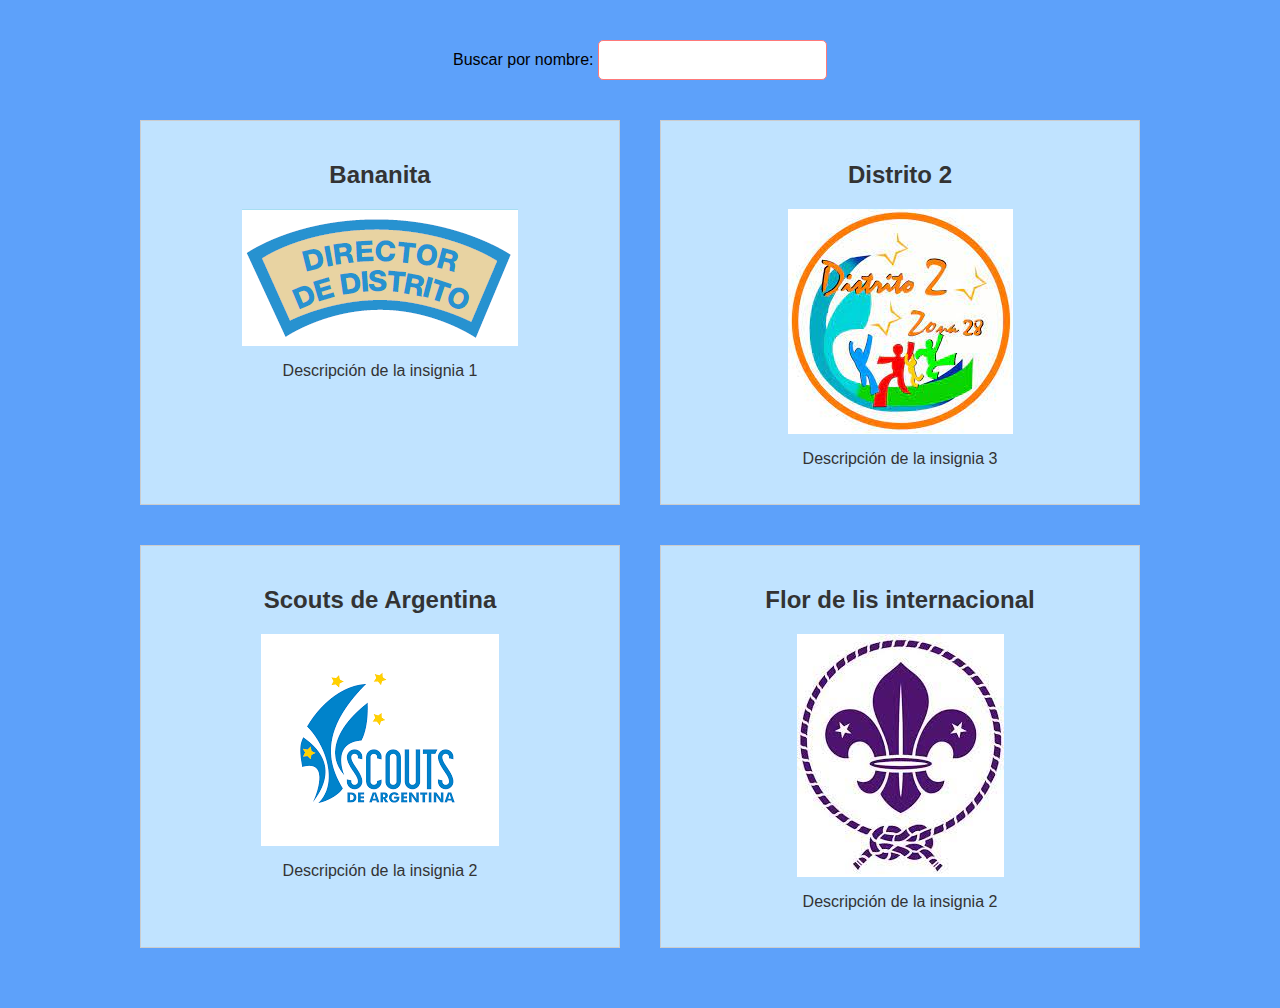
==== index.html @ eb1df932 "subida" ====
<!DOCTYPE html>
<html lang="es">
<head>
  <meta charset="UTF-8">
  <meta name="viewport" content="width=device-width, initial-scale=1.0">
  <link rel="stylesheet" href="style.css">
  <title>Insignias</title>
</head>
<body>

  <div id="buscador-container">
    <label for="buscador">Buscar por nombre:</label>
    <input type="text" id="buscador" oninput="buscadorPorFiltro()">
  </div>

  <div id="insignias-list"></div>

  <script src="index.js"></script>
</body>
</html>
---- style.css ----
body {
    font-family: 'Arial', sans-serif;
    margin: 20px;
    padding: 20px;
    display: flex;
    flex-direction: column;
    align-items: center;
    justify-content: center;
    min-height: 100vh;
    background-color: #5da1fa;
  }
  
  #buscador-container {
    margin-bottom: 20px;
  }
  
  #buscador {
    padding: 10px;
    font-size: 16px;
    border: 1px solid #ff7979;
    border-radius: 5px;
  }
  
  ul {
    list-style-type: none;
    padding: 0;
    margin: 0;
    display: flex;
    flex-wrap: wrap;
    justify-content: center;
  }
  
  li {
    border: 1px solid #ccc;
    margin: 20px;
    padding: 20px;
    box-sizing: border-box;
    width: 80%;
    max-width: 800px;
    background-color: #c0e3ff;
    cursor: pointer;
    transition: transform 0.3s ease-in-out;
    overflow: hidden; /* Evita que el fondo blanco se vea al agrandar */
  }
  
  li:hover {
    transform: scale(1.05);
  }
  
  img {
    max-width: 100%;
    height: auto;
    display: block;
    margin: 0 auto;
    transition: transform 0.3s ease-in-out;
  }
  
  li img:hover {
    transform: scale(1.3); /* Efecto de zoom al pasar el ratón sobre la imagen */
  }
  
  h2, p {
    text-align: center;
    color: #333; /* Cambiado el color del texto para que sea más oscuro */
  }
  
  /* Estilos responsivos */
  @media screen and (min-width: 768px) {
    li {
      width: 60%;
    }
  }
  
  @media screen and (min-width: 992px) {
    li {
      width: 50%;
    }
  }
  
  @media screen and (min-width: 1200px) {
    li {
      width: 40%;
    }
  }
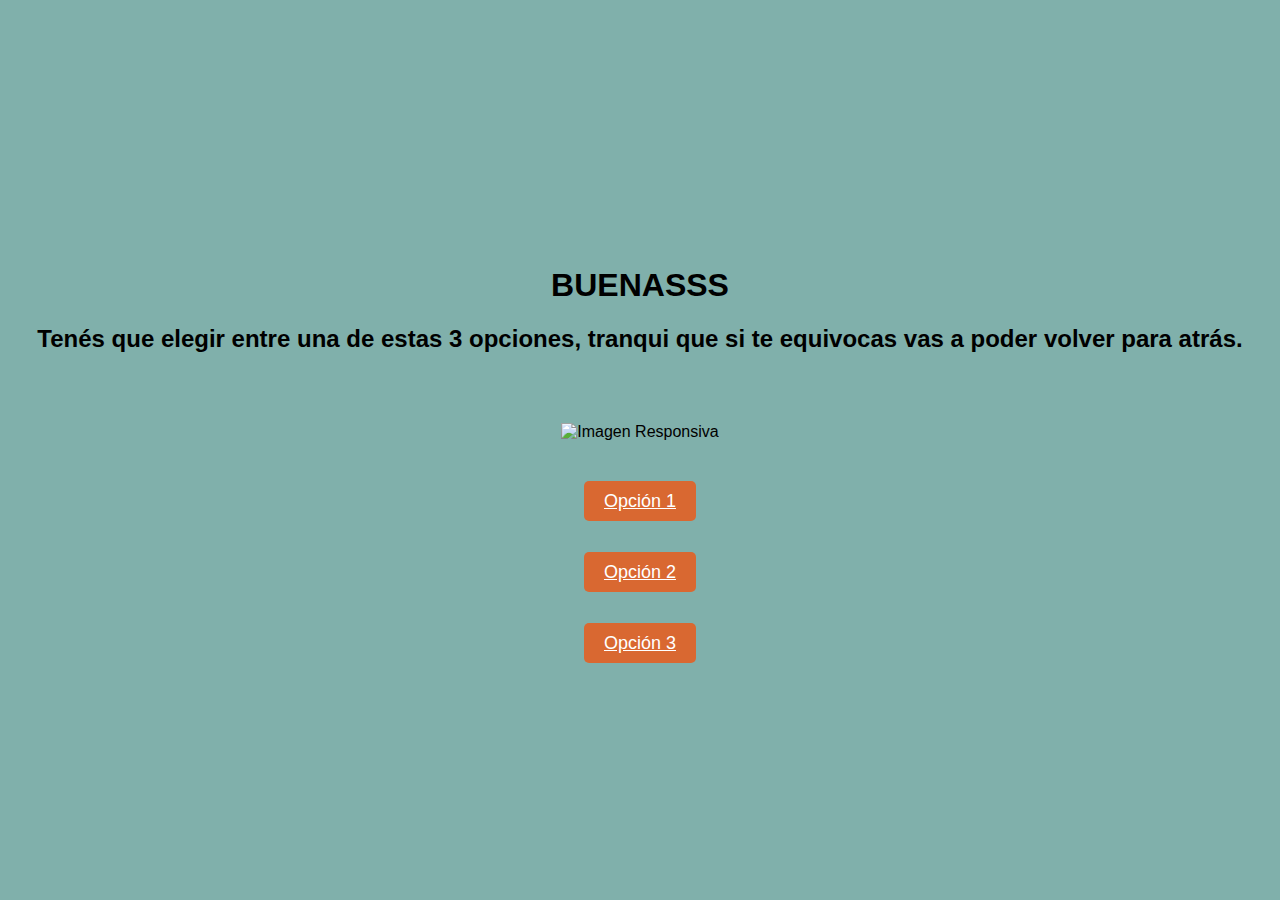
==== commit 96cd4719: "3" ====
--- a/index.html
+++ b/index.html
@@ -1,20 +1,25 @@
 <!DOCTYPE html>
 <html lang="es">
 <head>
-  <meta charset="UTF-8">
-  <meta name="viewport" content="width=device-width, initial-scale=1.0">
-  <link rel="stylesheet" href="style.css">
-  <title>Insignias</title>
+    <meta charset="UTF-8">
+    <meta name="viewport" content="width=device-width, initial-scale=1.0">
+    <link rel="stylesheet" href="style.css">
+    <title>JP</title>
 </head>
 <body>
-
-  <div id="buscador-container">
-    <label for="buscador">Buscar por nombre:</label>
-    <input type="text" id="buscador" oninput="buscadorPorFiltro()">
-  </div>
-
-  <div id="insignias-list"></div>
-
-  <script src="index.js"></script>
+    <div class="container">
+        <h1>BUENASSS</h1>
+        <h2>Tenés que elegir entre una de estas 3 opciones, tranqui que si te equivocas vas a poder volver para atrás.</h2>
+        <img src="maxi.png" alt="Imagen Responsiva" class="responsive-image">
+        <div class="btn-container">
+            <a href="page1.html" class="btn">Opción 1</a>
+        </div>
+        <div class="btn-container">
+          <a href="page2.html" class="btn">Opción 2</a>
+      </div>
+      <div class="btn-container">
+        <a href="page3.html" class="btn">Opción 3</a>
+    </div>
+    </div>
 </body>
-</html>
+</html>--- a/style.css
+++ b/style.css
@@ -1,85 +1,87 @@
+/* Estilos para la lista */
+ul {
+  list-style-type: disc;
+  padding-left: 20px;
+  font-size: 18px;
+  margin-top: 20px;
+}
+
+li {
+  margin-bottom: 10px;
+}
+h1{
+  padding-top: 50px;
+}
+/* Resto de estilos */
 body {
-    font-family: 'Arial', sans-serif;
-    margin: 20px;
-    padding: 20px;
-    display: flex;
-    flex-direction: column;
-    align-items: center;
-    justify-content: center;
-    min-height: 100vh;
-    background-color: #5da1fa;
+  font-family: Arial, sans-serif;
+  margin: 0;
+  padding: 0;
+  background-color: #80b0ab;
+  display: flex;
+  justify-content: center;
+  align-items: center;
+  height: 100vh;
+}
+
+.container {
+  text-align: center;
+  max-width: 100%;
+  padding: 20px;
+}
+
+.responsive-image {
+  max-width: 100%;
+  height: auto;
+  margin-bottom: 50px;
+  margin-top: 50px;
+}
+
+.btn-container {
+  text-align: center;
+  margin-bottom: 50px;
+}
+
+.btn {
+  background-color: #d96831;
+  color: #fff;
+  font-size: 18px;
+  padding: 10px 20px;
+  border: none;
+  border-radius: 5px;
+  cursor: pointer;
+}
+.btnA {
+  background-color: #7e087e;
+  color: #fff;
+  font-size: 18px;
+  padding: 10px 20px;
+  border: none;
+  border-radius: 5px;
+  cursor: pointer;
+}
+.btnR {
+  background-color: #68bf57;
+  color: #fff;
+  font-size: 18px;
+  padding: 10px 20px;
+  border: none;
+  border-radius: 5px;
+  cursor: pointer;
+}
+
+/* Estilos para dispositivos con pantalla pequeña (menos de 768px) */
+@media (max-width: 767px) {
+  .container {
+      padding: 10px;
   }
-  
-  #buscador-container {
-    margin-bottom: 20px;
+  .btn {
+      font-size: 16px;
   }
-  
-  #buscador {
-    padding: 10px;
-    font-size: 16px;
-    border: 1px solid #ff7979;
-    border-radius: 5px;
-  }
-  
-  ul {
-    list-style-type: none;
-    padding: 0;
-    margin: 0;
-    display: flex;
-    flex-wrap: wrap;
-    justify-content: center;
-  }
-  
-  li {
-    border: 1px solid #ccc;
-    margin: 20px;
-    padding: 20px;
-    box-sizing: border-box;
-    width: 80%;
-    max-width: 800px;
-    background-color: #c0e3ff;
-    cursor: pointer;
-    transition: transform 0.3s ease-in-out;
-    overflow: hidden; /* Evita que el fondo blanco se vea al agrandar */
-  }
-  
-  li:hover {
-    transform: scale(1.05);
-  }
-  
-  img {
-    max-width: 100%;
-    height: auto;
-    display: block;
-    margin: 0 auto;
-    transition: transform 0.3s ease-in-out;
-  }
-  
-  li img:hover {
-    transform: scale(1.3); /* Efecto de zoom al pasar el ratón sobre la imagen */
-  }
-  
-  h2, p {
-    text-align: center;
-    color: #333; /* Cambiado el color del texto para que sea más oscuro */
-  }
-  
-  /* Estilos responsivos */
-  @media screen and (min-width: 768px) {
-    li {
-      width: 60%;
-    }
-  }
-  
-  @media screen and (min-width: 992px) {
-    li {
-      width: 50%;
-    }
-  }
-  
-  @media screen and (min-width: 1200px) {
-    li {
-      width: 40%;
-    }
-  }
-  +}
+
+/* Estilos para centrar el elemento de audio horizontalmente */
+.center-audio {
+  margin: 0 auto;
+  display: block;
+}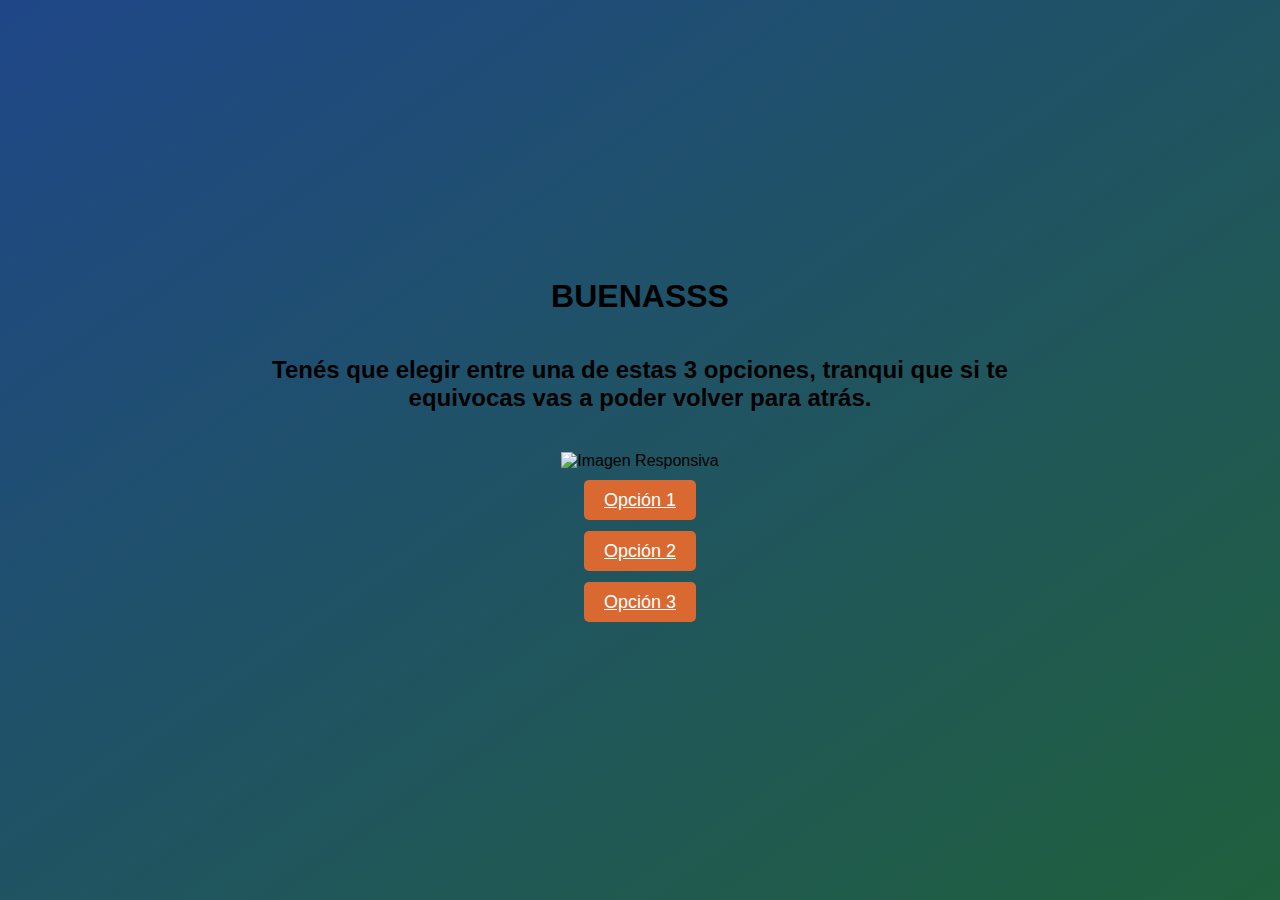
==== commit 0659ce4a: "4" ====
--- a/index.html
+++ b/index.html
@@ -1,25 +1,28 @@
 <!DOCTYPE html>
 <html lang="es">
+
 <head>
-    <meta charset="UTF-8">
-    <meta name="viewport" content="width=device-width, initial-scale=1.0">
-    <link rel="stylesheet" href="style.css">
-    <title>JP</title>
+  <meta charset="UTF-8">
+  <meta name="viewport" content="width=device-width, initial-scale=1.0">
+  <link rel="stylesheet" href="style.css">
+  <title>JP</title>
 </head>
+
 <body>
-    <div class="container">
-        <h1>BUENASSS</h1>
-        <h2>Tenés que elegir entre una de estas 3 opciones, tranqui que si te equivocas vas a poder volver para atrás.</h2>
-        <img src="maxi.png" alt="Imagen Responsiva" class="responsive-image">
-        <div class="btn-container">
-            <a href="page1.html" class="btn">Opción 1</a>
-        </div>
-        <div class="btn-container">
-          <a href="page2.html" class="btn">Opción 2</a>
-      </div>
-      <div class="btn-container">
-        <a href="page3.html" class="btn">Opción 3</a>
+  <div class="container">
+    <h1>BUENASSS</h1>
+    <h2>Tenés que elegir entre una de estas 3 opciones, tranqui que si te equivocas vas a poder volver para atrás.</h2>
+    <img src="maxi.png" alt="Imagen Responsiva" class="responsive-image">
+    <div class="btn-container">
+      <a href="page1.html" class="btn">Opción 1</a>
     </div>
+    <div class="btn-container">
+      <a href="page2.html" class="btn">Opción 2</a>
     </div>
+    <div class="btn-container">
+      <a href="page3.html" class="btn">Opción 3</a>
+    </div>
+  </div>
 </body>
-</html>+
+</html>
--- a/style.css
+++ b/style.css
@@ -1,45 +1,34 @@
-/* Estilos para la lista */
-ul {
-  list-style-type: disc;
-  padding-left: 20px;
-  font-size: 18px;
-  margin-top: 20px;
-}
-
-li {
-  margin-bottom: 10px;
-}
-h1{
-  padding-top: 50px;
-}
 /* Resto de estilos */
 body {
   font-family: Arial, sans-serif;
   margin: 0;
   padding: 0;
-  background-color: #80b0ab;
+  background: linear-gradient(to bottom right, #1f4788, #20603d);
   display: flex;
   justify-content: center;
   align-items: center;
-  height: 100vh;
+  min-height: 100vh;
 }
 
 .container {
   text-align: center;
-  max-width: 100%;
+  max-width: 800px;
   padding: 20px;
+  display: flex;
+  flex-direction: column; /* Alinear los elementos en columna */
+  align-items: center; /* Centrar los elementos horizontalmente */
 }
 
 .responsive-image {
   max-width: 100%;
   height: auto;
-  margin-bottom: 50px;
-  margin-top: 50px;
+  margin-bottom: 20px;
+  margin-top: 20px;
 }
 
 .btn-container {
   text-align: center;
-  margin-bottom: 50px;
+  margin-bottom: 30px;
 }
 
 .btn {
@@ -50,38 +39,16 @@
   border: none;
   border-radius: 5px;
   cursor: pointer;
-}
-.btnA {
-  background-color: #7e087e;
-  color: #fff;
-  font-size: 18px;
-  padding: 10px 20px;
-  border: none;
-  border-radius: 5px;
-  cursor: pointer;
-}
-.btnR {
-  background-color: #68bf57;
-  color: #fff;
-  font-size: 18px;
-  padding: 10px 20px;
-  border: none;
-  border-radius: 5px;
-  cursor: pointer;
+  margin-top: 10px;
 }
 
 /* Estilos para dispositivos con pantalla pequeña (menos de 768px) */
 @media (max-width: 767px) {
   .container {
-      padding: 10px;
+    padding: 10px;
   }
+
   .btn {
-      font-size: 16px;
+    font-size: 16px;
   }
 }
-
-/* Estilos para centrar el elemento de audio horizontalmente */
-.center-audio {
-  margin: 0 auto;
-  display: block;
-}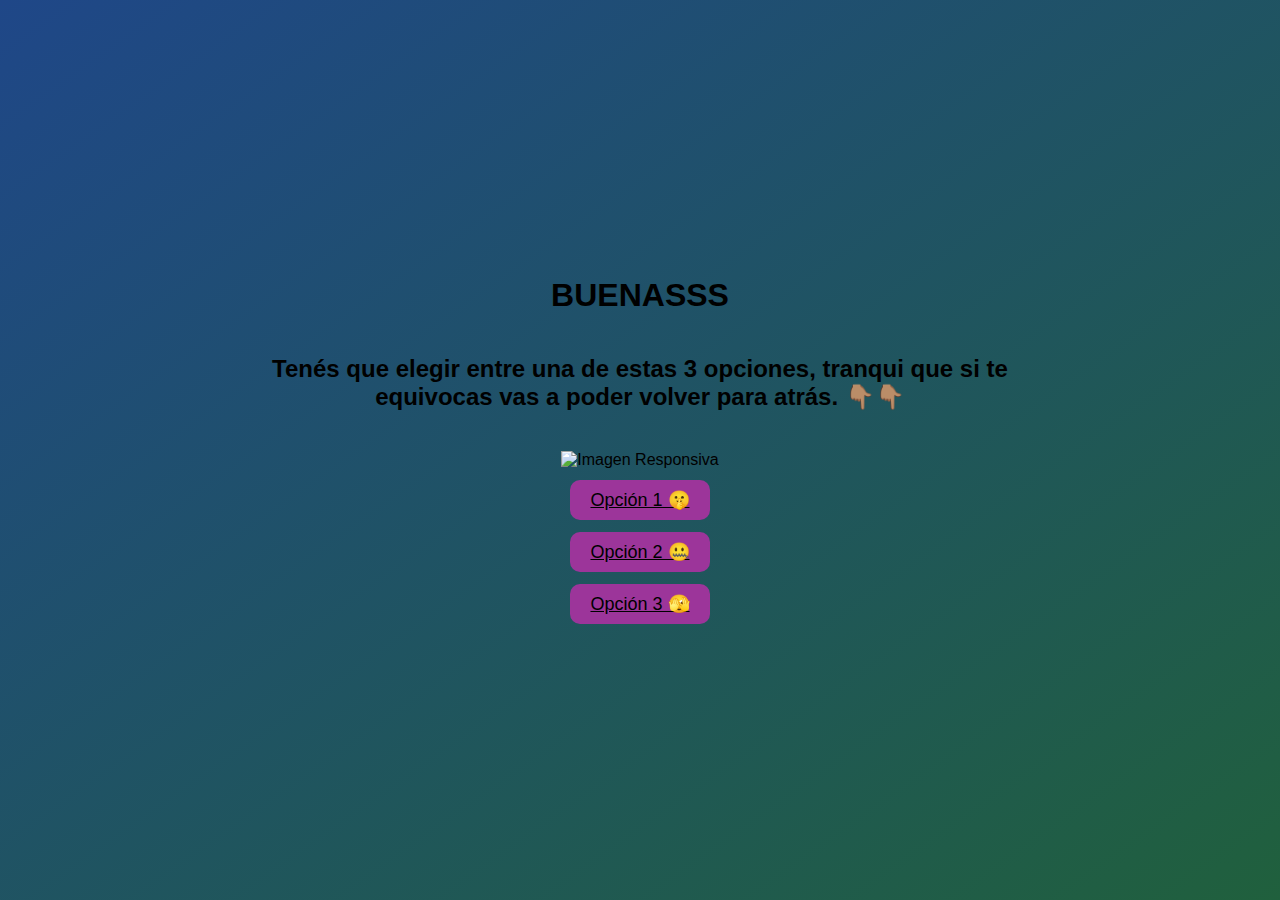
==== commit 52e43ffe: "7" ====
--- a/index.html
+++ b/index.html
@@ -5,22 +5,23 @@
   <meta charset="UTF-8">
   <meta name="viewport" content="width=device-width, initial-scale=1.0">
   <link rel="stylesheet" href="style.css">
-  <title>JP</title>
+  <link rel="icon" href="sombrero-de-santa.png" type="image/png">
+  <title>AmigoInvisible</title>
 </head>
 
 <body>
   <div class="container">
     <h1>BUENASSS</h1>
-    <h2>Tenés que elegir entre una de estas 3 opciones, tranqui que si te equivocas vas a poder volver para atrás.</h2>
+    <h2>Tenés que elegir entre una de estas 3 opciones, tranqui que si te equivocas vas a poder volver para atrás. 👇🏽👇🏽</h2>
     <img src="maxi.png" alt="Imagen Responsiva" class="responsive-image">
     <div class="btn-container">
-      <a href="page1.html" class="btn">Opción 1</a>
+      <a href="page1.html" class="btn">Opción 1 🤫</a>
     </div>
     <div class="btn-container">
-      <a href="page2.html" class="btn">Opción 2</a>
+      <a href="page2.html" class="btn">Opción 2 🤐</a>
     </div>
     <div class="btn-container">
-      <a href="page3.html" class="btn">Opción 3</a>
+      <a href="page3.html" class="btn">Opción 3 🫣</a>
     </div>
   </div>
 </body>
--- a/style.css
+++ b/style.css
@@ -32,12 +32,12 @@
 }
 
 .btn {
-  background-color: #d96831;
-  color: #fff;
+  background-color: #9c359a;
+  color: black;
   font-size: 18px;
   padding: 10px 20px;
   border: none;
-  border-radius: 5px;
+  border-radius: 10px;
   cursor: pointer;
   margin-top: 10px;
 }
@@ -45,6 +45,7 @@
 /* Estilos para dispositivos con pantalla pequeña (menos de 768px) */
 @media (max-width: 767px) {
   .container {
+    margin-top: 50px;
     padding: 10px;
   }
 
